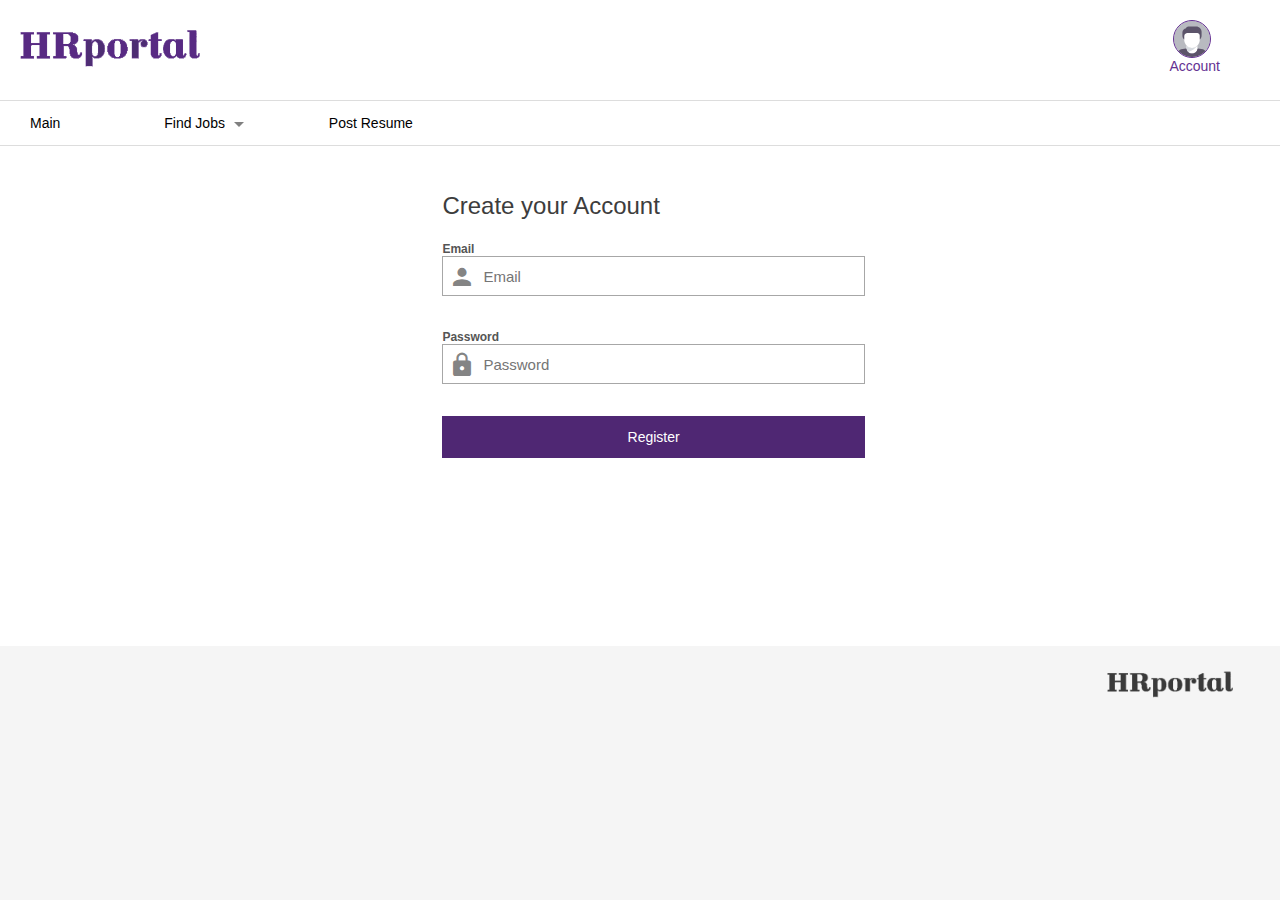
==== src/main/webapp/pages/registration.html @ ab4ba8d2 "Project" ====
<!DOCTYPE html>
<html lang="en">
<head>
    <meta charset="UTF-8">
    <title>Title</title>
    <link rel="stylesheet" href="../css/header.css">
</head>
<body>
<div class="wrapper">
    <header class="main-head">
        <div class="mobile-navbar">
            <div class="logo-img"></div>
            <ul class="account">
                <li>
                    <a href="#" id="dropdown-toggle" role="button" data-toggle="dropdown" aria-haspopup="true" aria-expanded="false">
                        <span id="navbar-profile-icon" ></span>
                    </a>
                    <ul class="account-menu">
                        <li><a href=#>Account</a>
                            <ul class="account-submenu drop-menu">
                                <li><a href=#>Log In</a></li>
                                <li><a href=registration.html>Sign Up</a></li>
                            </ul>
                        </li>
                    </ul>
                </li>
            </ul>
        </div>
        <div class="main-menu-bar">
            <ul class="main-menu-list">
                <li><a class="main-menu" href=../../../index.html>Main</a></li>
                <li><a class="main-menu multi" href=#>Find Jobs</a>
                    <ul class="main-submenu drop-menu">
                        <li><a href=#>Advanced Search</a></li>
                        <li><a href=#>Most Popular Jobs</a></li>
                    </ul>
                </li>
                <li><a class="main-menu" href=#>Post Resume</a></li>

            </ul>
        </div>
    </header>
    <main class="main-registration">
        <section class="registration-section">
            <div class="form-reg">
                <form method="post" action="/account/reg">
                    <h1 id="art-create-acc">Create your Account </h1>
                    <div class="email reg">
                        <label class="reg-label" for="email-address-id">Email</label>
                        <input type="text" class="email-input reg-input" name="e"  id="email-address-id" placeholder="Email" maxlength="35" required>
                        <i class="login-icon icon-input"></i>
                        <span class="input-error" id="input-error-login">This field is required</span>
                        <span class="input-error" id="input-error-login-match">The email address you entered does not represent a valid email address.</span>
                    </div>
                    <div class="pass reg">
                        <label class="reg-label" for="pass-id">Password</label>
                        <input type="password" class="pass-input reg-input" name="p" id="pass-id" placeholder="Password" maxlength="25" required>
                        <i class="pass-icon icon-input"></i>
                        <span class="input-error" id="input-error-pass">This field is required</span>
                    </div>
                    <button type="submit" class="btn-reg">Register</button>
                </form>
            </div>
        </section>
    </main>
    <footer class="footer-content">
        <div class="bottom-logo"></div>
    </footer>
</div>

</div>
    <script src="../js/registration.js"></script>
</body>
</html>
---- src/main/webapp/css/header.css ----
a{
    text-decoration: none;
}
html, body{
    font: 300 14px 'Roboto',sans-serif;
    margin: 0;
    height: 100%;
}
.mobile-navbar{
    height: 60px;
    margin: 20px 60px 20px 20px;
}
.main-menu-bar{
    height: 44px;
    padding: 0 30px 0 30px;
    border-top: 1px #ddd solid;
    border-bottom: 1px #ddd solid;
}
header{
    height: 145px;
}
.form-inline{
    max-width: 800px;
    left: 50%;
    margin: auto;
}
.wrapper{
    height: 100%;
    width: 100%;
    display: table;
}
.logo-img{
    background: url(../images/logo.png) no-repeat;
    width: 180px;
    height: 37px;
    background-size: 180px auto;
    display: inline-block;
    top: 10px;
    position: relative;
}
#navbar-profile-icon{
    background: url(../images/avatar.svg) no-repeat center;
    margin-left: 4px;
    display: block;
    height: 36px;
    width: 36px;
    border: 1px solid #643192;
    border-radius: 50%;
}

/* Список Account*/
.account-menu{
    position: relative;
}
.account-menu > li > a{
    color: #643192;
}

.account{
    float: right;
    position: relative;
}

.account-submenu{
    position: absolute;
    right: 0;
    width: 121px;
    opacity: 1;
    top: -9999em;
    z-index: 10;
    border-top: 10px solid transparent;
    -webkit-transition: 0.5s opacity;
    -moz-transition: 0.5s opacity;
    -ms-transition: 0.5s opacity;
    -o-transition: 0.5s opacity;
    transition: 0.5s opacity;
}

.mobile-navbar ul, .main-menu-bar ul {
    margin: 0;
    padding: 0;
    list-style: none;
}
.account-submenu > li{
    width: 120px;
}
.account-submenu a{

    padding: 10px;
    background: #fff;
    color: black;
    display: block;
    box-shadow: 1px 1px 2px 1px  gray;
    -webkit-transition: 0.5s all;
    -moz-transition: 0.5s all;
    -ms-transition: 0.5s all;
    -o-transition: 0.5s all;
    transition: 0.5s all;
}

.account-submenu a:hover{
    background: #ccc;
    padding: 10px 0 10px 20px;
}

.account:hover .account-submenu{
    opacity: 1;
    top: 100%;
}

.main-menu-bar ul{
    display: block;
}
.main-menu-list > li{
    /*float: none;*/
    position: relative;
    width: auto;
    display: inline-block;
    padding-right: 100px;
    margin: auto;
}
.main-menu-list > li > a{
    display: block;
    color: black;
}
.main-submenu{
    position: absolute;
    width: 150px;
    opacity: 0;
    z-index: 10;
    top: -9999em;
    border-top: 10px solid transparent;
    -webkit-transition: 0.5s opacity;
    -moz-transition: 0.5s opacity;
    -ms-transition: 0.5s opacity;
    -o-transition: 0.5s opacity;
    transition: 0.5s opacity;
}
.main-submenu a{
    padding: 10px;
    background: #fff;
    color: black;
    display: block;
    box-shadow: 1px 1px 2px 1px  gray;
    -webkit-transition: 0.5s all;
    -moz-transition: 0.5s all;
    -ms-transition: 0.5s all;
    -o-transition: 0.5s all;
    transition: 0.5s all;
}
.main-submenu a:hover{
    background: #ccc;
    padding: 10px 0 10px 20px;
}
.main-menu{
    padding-top: 1em;
    height: 27px;
    border-bottom: 3px white solid;
}
.main-menu:hover{
    border-bottom: 3px #4f2773 solid;

}

.main-menu-list > li:hover > .main-submenu {
    opacity: 1;
    top: 100%;
}
.drop-menu li:first-child a{
    border-radius: 3px 3px 0 0;
}
.drop-menu li:last-child a{
    border-radius: 0 0 3px 3px;
}
/*иконки для меню*/
.multi::after{
    content: " ";
    position: absolute;
    border: 5px solid;
    border-color: gray transparent transparent transparent;
    bottom: 13px;
    left: 5em;
    -webkit-transition: 0.5s;
    -moz-transition: 0.5s;
    -ms-transition: 0.5s;
    transition: 0.5s;
}
.multi:hover::after{
    -webkit-transform: scaleY(-1);
    -ms-transform: scaleY(-1);
    transform: scaleY(-1);
    bottom: 16px;
}
/* Картинка на основную страницу */
.main-page-picture{
    background: url(../images/main-page-picture.png) no-repeat center;
    background-size: cover;
    height: 500px;
    width: 100%;
}
/*текст в центре*/
.text-center{
    color: #fff;
    font: 300 30px 'Roboto',sans-serif;
    text-align: center;
}
/* поле ввода работы */
.keyword{
    display: inline-block;
    height: 42px;
    width: 342px;
    }

section{
    width: 100%;
    padding-top: 30px;
    margin: auto;
}
.white-background{
    padding: 7px;
    height: 28px;
    width: 28px;
    background: white;
    display: inline-block;
    float: left;
}
.jobs-keyword-icon{
    position: relative;
    height: 25px;
    width: 25px;
    background: url("../images/search.png") no-repeat center;
}
.input-style{
    bottom: 17px;
    right: 4px;
    padding: 0;
    border: 0;
    width: 250px;
    height: 42px;
    font: 300 14px 'Roboto',sans-serif;
    color: #643192;
    float: left;

}
.icon{
    position: relative;
    height: 25px;
    width: 25px;
    background: url("../images/clear.png") no-repeat center;
}
#wb-clear-icon-job{
    right: 8px;
}
.input-style:focus{
    outline: 0;
}
.clearSwitchOff{
    display: none;
}
/*  хак для edge*/
@supports (-ms-ime-align:auto) {
    .wb-clear {
        display: none;
    }
}

/* поле для ввода локации */
.where-keyword-icon{
    position: relative;
    height: 25px;
    width: 25px;
    background: url("../images/where.png") no-repeat center;
}
/* кнопка search*/
.btn{
    font: 300 14px 'Roboto',sans-serif;
    color: white;
    border: 2px white solid;
    background: #4f2773;
    position: absolute;
    height: 42px;
    width: 100px;
    float: right;
    -webkit-transition: 0.5s;
    -moz-transition: 0.5s;
    -ms-transition: 0.5s;
    -o-transition: 0.5s;
    transition: 0.5s;
}

.btn:hover , .btn-reg:hover{
    background: #765b9e;
    cursor: pointer;
}

header,
main,
footer{
    display: table-row;
}

/*footer */
footer{
    background: #f5f5f5;
}
.bottom-logo{
    background: url(../images/logo.png) no-repeat;
    width: 180px;
    height: 37px;
    background-size: 180px auto;
    margin-top: 20px;
    margin-right: 20px;
    float: right;
    position: relative;
    -moz-transform: scale(0.7);
    -ms-transform: scale(0.7);
    -webkit-transform: scale(0.7);
    -o-transform: scale(0.7);
    transform: scale(0.7);
    filter: grayscale(100%);
}

/* регистрация */
.reg-label{
    font-size: 12px;
    color: #555;
    font-weight: 700;
}
.input-error{
font-size: 12px;
position: absolute;
opacity: 0;
}

.form-reg{
    position: relative;
    width: 33%;
    left: 33%;
    padding-left: 20px;
    padding-right: 20px;
}
.form-reg > form{
    width: 100%;
    margin: auto;
}
.reg{
    width: 100%;
    position: relative;
    margin-bottom: 32px;
}
.reg-input{
    color: #555;

    font-weight: 500;
    font-size: 15px;
    box-sizing: border-box;
    position: relative;
    display: block;
    width: 100%;
    height: 40px;
    border: 1px rgba(104, 104, 104, 0.58) solid;
    padding: 8px 12px 8px 40px;
}
@font-face{
    font-family:Material-Design-Iconic-Font;
    src:url(../font/Material-Design-Iconic-Font.woff2) format('woff2'),
    url(../font/Material-Design-Iconic-Font.woff) format('woff'),
    url(../font/Material-Design-Iconic-Font.ttf) format('truetype');
}
.icon-input{
    font: 27px 'Material-Design-Iconic-Font';
    text-rendering:auto;
    display: block;
    position: absolute;
    top:22px;
    left: 11px;
    color: rgba(85, 85, 85, 0.72);

}
.login-icon:before{
    content:'\f207';
}
.pass-icon:before{
    content:'\f191'
}
.btn-reg{
    font: 300 14px 'Roboto',sans-serif;
    color: white;
    border: 0;
    background: #4f2773;
    position: relative;
    height: 42px;
    width: 100%;
    float: right;
    -webkit-transition: 0.5s;
    -moz-transition: 0.5s;
    -ms-transition: 0.5s;
    -o-transition: 0.5s;
    transition: 0.5s;
}
#art-create-acc{
    margin-bottom: 20px;
    font-size: 24px;
    font-weight: 300;
    color: #3d3d3d;
}
.main-registration{
    height: 500px;
}
/* классы для событий */
.input-alarm-border{
    border: 1px red solid;
}
.input-span-alarm{
    color: red;
    opacity: 1;
}
/*  мобильная версия  */
@media screen and (max-width: 760px) {
    .main-menu-list > li {
        display: none;
    }
    .main-menu-list > li:first-child{
        display: block;
    }
    .main-menu-list > li:first-child > a{
        width: 32px;
    }
    .keyword {
        width: 100%;
        display: block;
        margin-bottom: 12px;
    }
    .input-style{
        width: 80%;
    }
    .white-background{
        height: 100%;
        width: 10%;
        box-sizing: border-box;
    }
    .btn{
        width: 100%;
    }
    .main-page-picture{
       background: radial-gradient(ellipse at center,#b896d8 0,#231340 100%);
    }
    .form-reg{
        width: 80%;
        left: 0;
        padding-left: 10%;
        padding-right: 10%;
    }
    @supports (-ms-ime-align:auto) {
        .input-style{
            width: 90%;
        }
    }
}
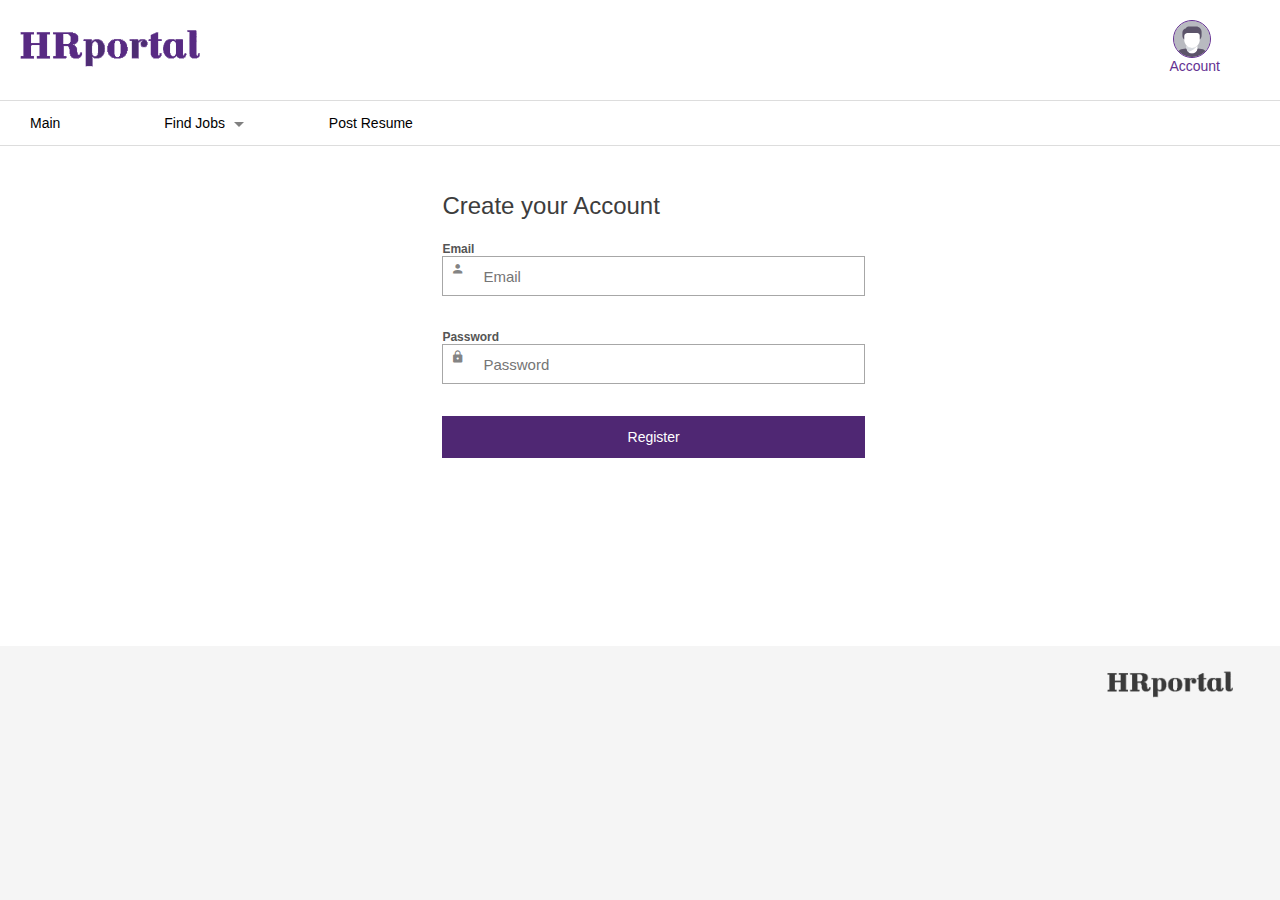
==== commit 951fb34f: "Project" ====
--- a/src/main/webapp/pages/registration.html
+++ b/src/main/webapp/pages/registration.html
@@ -3,7 +3,7 @@
 <head>
     <meta charset="UTF-8">
     <title>Title</title>
-    <link rel="stylesheet" href="../css/header.css">
+    <link rel="stylesheet" href="../css/base.css">
 </head>
 <body>
 <div class="wrapper">
--- a/src/main/webapp/css/base.css
+++ b/src/main/webapp/css/base.css
@@ -0,0 +1,466 @@
+a{
+    text-decoration: none;
+}
+html, body{
+    font: 300 14px 'Roboto',sans-serif;
+    margin: 0;
+    height: 100%;
+}
+.mobile-navbar{
+    height: 60px;
+    margin: 20px 60px 20px 20px;
+}
+.main-menu-bar{
+    height: 44px;
+    padding: 0 30px 0 30px;
+    border-top: 1px #ddd solid;
+    border-bottom: 1px #ddd solid;
+}
+header{
+    height: 145px;
+}
+.form-inline{
+    max-width: 800px;
+    left: 50%;
+    margin: auto;
+}
+.wrapper{
+    height: 100%;
+    width: 100%;
+    display: table;
+}
+.logo-img{
+    background: url(../images/logo.png) no-repeat;
+    width: 180px;
+    height: 37px;
+    background-size: 180px auto;
+    display: inline-block;
+    top: 10px;
+    position: relative;
+}
+#navbar-profile-icon{
+    background: url(../images/avatar.svg) no-repeat center;
+    margin-left: 4px;
+    display: block;
+    height: 36px;
+    width: 36px;
+    border: 1px solid #643192;
+    border-radius: 50%;
+}
+
+/* Список Account*/
+.account-menu{
+    position: relative;
+}
+.account-menu > li > a{
+    color: #643192;
+}
+
+.account{
+    float: right;
+    position: relative;
+}
+
+.account-submenu{
+    position: absolute;
+    right: 0;
+    width: 121px;
+    opacity: 1;
+    top: -9999em;
+    z-index: 10;
+    border-top: 10px solid transparent;
+    -webkit-transition: 0.5s opacity;
+    -moz-transition: 0.5s opacity;
+    -ms-transition: 0.5s opacity;
+    -o-transition: 0.5s opacity;
+    transition: 0.5s opacity;
+}
+
+.mobile-navbar ul, .main-menu-bar ul {
+    margin: 0;
+    padding: 0;
+    list-style: none;
+}
+.account-submenu > li{
+    width: 120px;
+}
+.account-submenu a{
+
+    padding: 10px;
+    background: #fff;
+    color: black;
+    display: block;
+    box-shadow: 1px 1px 2px 1px  gray;
+    -webkit-transition: 0.5s all;
+    -moz-transition: 0.5s all;
+    -ms-transition: 0.5s all;
+    -o-transition: 0.5s all;
+    transition: 0.5s all;
+}
+
+.account-submenu a:hover{
+    background: #ccc;
+    padding: 10px 0 10px 20px;
+}
+
+.account:hover .account-submenu{
+    opacity: 1;
+    top: 100%;
+}
+
+.main-menu-bar ul{
+    display: block;
+}
+.main-menu-list > li{
+    /*float: none;*/
+    position: relative;
+    width: auto;
+    display: inline-block;
+    padding-right: 100px;
+    margin: auto;
+}
+.main-menu-list > li > a{
+    display: block;
+    color: black;
+}
+.main-submenu{
+    position: absolute;
+    width: 150px;
+    opacity: 0;
+    z-index: 10;
+    top: -9999em;
+    border-top: 10px solid transparent;
+    -webkit-transition: 0.5s opacity;
+    -moz-transition: 0.5s opacity;
+    -ms-transition: 0.5s opacity;
+    -o-transition: 0.5s opacity;
+    transition: 0.5s opacity;
+}
+.main-submenu a{
+    padding: 10px;
+    background: #fff;
+    color: black;
+    display: block;
+    box-shadow: 1px 1px 2px 1px  gray;
+    -webkit-transition: 0.5s all;
+    -moz-transition: 0.5s all;
+    -ms-transition: 0.5s all;
+    -o-transition: 0.5s all;
+    transition: 0.5s all;
+}
+.main-submenu a:hover{
+    background: #ccc;
+    padding: 10px 0 10px 20px;
+}
+.main-menu{
+    padding-top: 1em;
+    height: 27px;
+    border-bottom: 3px white solid;
+}
+.main-menu:hover{
+    border-bottom: 3px #4f2773 solid;
+
+}
+
+.main-menu-list > li:hover > .main-submenu {
+    opacity: 1;
+    top: 100%;
+}
+.drop-menu li:first-child a{
+    border-radius: 3px 3px 0 0;
+}
+.drop-menu li:last-child a{
+    border-radius: 0 0 3px 3px;
+}
+/*иконки для меню*/
+.multi::after{
+    content: " ";
+    position: absolute;
+    border: 5px solid;
+    border-color: gray transparent transparent transparent;
+    bottom: 13px;
+    left: 5em;
+    -webkit-transition: 0.5s;
+    -moz-transition: 0.5s;
+    -ms-transition: 0.5s;
+    transition: 0.5s;
+}
+main{
+    height: 500px;
+}
+.multi:hover::after{
+    -webkit-transform: scaleY(-1);
+    -ms-transform: scaleY(-1);
+    transform: scaleY(-1);
+    bottom: 16px;
+}
+/* Картинка на основную страницу */
+.main-page-picture{
+    background: url(../images/main-page-picture.png) no-repeat center;
+    background-size: cover;
+    height: 500px;
+    width: 100%;
+}
+/*текст в центре*/
+.text-center{
+    color: #fff;
+    font: 300 30px 'Roboto',sans-serif;
+    text-align: center;
+}
+/* поле ввода работы */
+.keyword{
+    display: inline-block;
+    height: 42px;
+    width: 342px;
+    }
+
+section{
+    width: 100%;
+    padding-top: 30px;
+    margin: auto;
+}
+.white-background{
+    padding: 7px;
+    height: 28px;
+    width: 28px;
+    background: white;
+    display: inline-block;
+    float: left;
+}
+.jobs-keyword-icon{
+    position: relative;
+    height: 25px;
+    width: 25px;
+    background: url("../images/search.png") no-repeat center;
+}
+.input-style{
+    bottom: 17px;
+    right: 4px;
+    padding: 0;
+    border: 0;
+    width: 250px;
+    height: 42px;
+    font: 300 14px 'Roboto',sans-serif;
+    color: #643192;
+    float: left;
+
+}
+.icon{
+    position: relative;
+    height: 25px;
+    width: 25px;
+    background: url("../images/clear.png") no-repeat center;
+}
+#wb-clear-icon-job{
+    right: 8px;
+}
+.input-style:focus{
+    outline: 0;
+}
+.clearSwitchOff{
+    display: none;
+}
+/*  хак для edge*/
+@supports (-ms-ime-align:auto) {
+    .wb-clear {
+        display: none;
+    }
+}
+
+/* поле для ввода локации */
+.where-keyword-icon{
+    position: relative;
+    height: 25px;
+    width: 25px;
+    background: url("../images/where.png") no-repeat center;
+}
+/* кнопка search*/
+.btn{
+    font: 300 14px 'Roboto',sans-serif;
+    color: white;
+    border: 2px white solid;
+    background: #4f2773;
+    position: absolute;
+    height: 42px;
+    width: 100px;
+    float: right;
+    -webkit-transition: 0.5s;
+    -moz-transition: 0.5s;
+    -ms-transition: 0.5s;
+    -o-transition: 0.5s;
+    transition: 0.5s;
+}
+
+.btn:hover , .btn-reg:hover{
+    background: #765b9e;
+    cursor: pointer;
+}
+
+header,
+main,
+footer{
+    display: table-row;
+}
+
+/*footer */
+footer{
+    background: #f5f5f5;
+}
+.bottom-logo{
+    background: url(../images/logo.png) no-repeat;
+    width: 180px;
+    height: 37px;
+    background-size: 180px auto;
+    margin-top: 20px;
+    margin-right: 20px;
+    float: right;
+    position: relative;
+    -moz-transform: scale(0.7);
+    -ms-transform: scale(0.7);
+    -webkit-transform: scale(0.7);
+    -o-transform: scale(0.7);
+    transform: scale(0.7);
+    filter: grayscale(100%);
+}
+
+/* регистрация */
+.reg-label{
+    font-size: 12px;
+    color: #555;
+    font-weight: 700;
+}
+.input-error{
+font-size: 12px;
+position: absolute;
+opacity: 0;
+}
+
+.form-reg{
+    position: relative;
+    width: 33%;
+    left: 33%;
+    padding-left: 20px;
+    padding-right: 20px;
+}
+.form-reg > form{
+    width: 100%;
+    margin: auto;
+}
+.reg{
+    width: 100%;
+    position: relative;
+    margin-bottom: 32px;
+}
+.reg-input{
+    color: #555;
+
+    font-weight: 500;
+    font-size: 15px;
+    box-sizing: border-box;
+    position: relative;
+    display: block;
+    width: 100%;
+    height: 40px;
+    border: 1px rgba(104, 104, 104, 0.58) solid;
+    padding: 8px 12px 8px 40px;
+}
+@font-face{
+    font-family:Material-Design-Iconic-Font;
+    src:url(../font/Material-Design-Iconic-Font.woff2) format('woff2'),
+    url(../font/Material-Design-Iconic-Font.woff) format('woff'),
+    url(../font/Material-Design-Iconic-Font.ttf) format('truetype');
+}
+.icon-input{
+    font: 14px 'Material-Design-Iconic-Font';
+    text-rendering:auto;
+    display: block;
+    position: absolute;
+    top:22px;
+    left: 11px;
+    color: rgba(85, 85, 85, 0.72);
+
+}
+.login-icon:before{
+    content:'\f207';
+}
+.pass-icon:before{
+    content:'\f191'
+}
+.local-icon:before{
+    content: '\f352';
+}
+
+.btn-reg{
+    font: 300 14px 'Roboto',sans-serif;
+    color: white;
+    border: 0;
+    background: #4f2773;
+    position: relative;
+    height: 42px;
+    width: 100%;
+    float: right;
+    -webkit-transition: 0.5s;
+    -moz-transition: 0.5s;
+    -ms-transition: 0.5s;
+    -o-transition: 0.5s;
+    transition: 0.5s;
+}
+#art-create-acc{
+    margin-bottom: 20px;
+    font-size: 24px;
+    font-weight: 300;
+    color: #3d3d3d;
+}
+.main-registration{
+    height: 500px;
+}
+/* классы для событий */
+.input-alarm-border{
+    border: 1px red solid;
+}
+.input-span-alarm{
+    color: red;
+    opacity: 1;
+}
+/*  мобильная версия  */
+@media screen and (max-width: 760px) {
+    .main-menu-list > li {
+        display: none;
+    }
+    .main-menu-list > li:first-child{
+        display: block;
+    }
+    .main-menu-list > li:first-child > a{
+        width: 32px;
+    }
+    .keyword {
+        width: 100%;
+        display: block;
+        margin-bottom: 12px;
+    }
+    .input-style{
+        width: 80%;
+    }
+    .white-background{
+        height: 100%;
+        width: 10%;
+        box-sizing: border-box;
+    }
+    .btn{
+        width: 100%;
+    }
+    .main-page-picture{
+       background: radial-gradient(ellipse at center,#b896d8 0,#231340 100%);
+    }
+    .form-reg{
+        width: 80%;
+        left: 0;
+        padding-left: 10%;
+        padding-right: 10%;
+    }
+    @supports (-ms-ime-align:auto) {
+        .input-style{
+            width: 90%;
+        }
+    }
+}